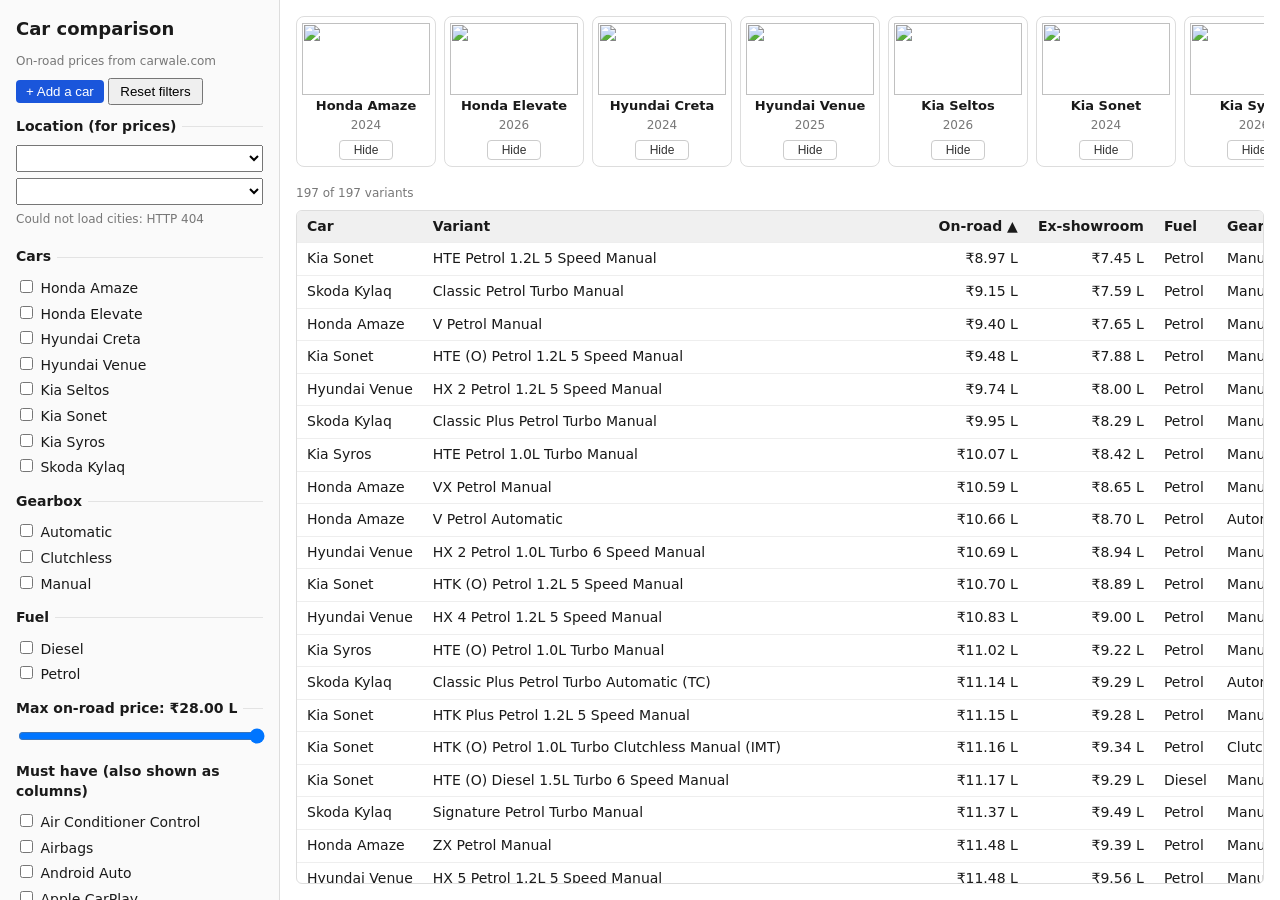
==== web/index.html @ f3005696 "Add browser-storage frontend, stateless server, and Docker/Cloudflare Tunnel deployment - web/: sing" ====
<!doctype html>
<html lang="en">
<head>
<meta charset="utf-8">
<meta name="viewport" content="width=device-width, initial-scale=1">
<title>Car comparison</title>
<link rel="stylesheet" href="style.css">
</head>
<body>
<aside id="filters">
  <h1>Car comparison</h1>
  <p class="muted">On-road prices from carwale.com</p>
  <button id="add-car" type="button" class="primary">+ Add a car</button>
  <button id="reset" type="button">Reset filters</button>
  <fieldset>
    <legend>Location (for prices)</legend>
    <select id="f-state"></select>
    <select id="f-city"></select>
    <div id="loc-status" class="muted"></div>
  </fieldset>
  <fieldset><legend>Cars</legend><div id="f-car"></div></fieldset>
  <fieldset><legend>Gearbox</legend><div id="f-gearbox"></div></fieldset>
  <fieldset><legend>Fuel</legend><div id="f-fuel"></div></fieldset>
  <fieldset>
    <legend>Max on-road price: <span id="price-label"></span></legend>
    <input type="range" id="f-price">
  </fieldset>
  <fieldset><legend>Must have (also shown as columns)</legend><div id="f-feature"></div></fieldset>
  <fieldset>
    <legend>Your data</legend>
    <p class="muted">Saved only in this browser. Nothing is stored on the server.</p>
    <button id="export" type="button">Export</button>
    <button id="import" type="button">Import</button>
    <button id="clear" type="button">Clear</button>
    <input type="file" id="import-file" accept="application/json" hidden>
  </fieldset>
</aside>
<main>
  <div id="cars" aria-label="Cars"></div>
  <div id="count" class="muted"></div>
  <div class="table-wrap"><table id="table"></table></div>
</main>
<dialog id="add-dialog">
  <form method="dialog" class="dlg-head"><strong>Add a car</strong><button>Close</button></form>
  <input id="q" type="search" placeholder="Search e.g. Hyundai Exter, Tata Nexon" autocomplete="off">
  <div id="results" class="muted">Type at least 2 characters.</div>
</dialog>
<script src="app.js"></script>
</body>
</html>
---- web/style.css ----
* { box-sizing: border-box; }
body { margin: 0; display: flex; height: 100vh; font: 14px/1.4 system-ui, sans-serif; color: #1a1a1a; }
#filters { width: 280px; flex: none; overflow-y: auto; padding: 16px; border-right: 1px solid #ddd; background: #fafafa; }
main { flex: 1; min-width: 0; display: flex; flex-direction: column; padding: 16px; }
h1 { font-size: 18px; margin: 0 0 2px; }
.muted { color: #777; font-size: 12px; margin-bottom: 8px; }
fieldset { border: 0; border-top: 1px solid #e3e3e3; margin: 12px 0 0; padding: 8px 0 0; }
legend { font-weight: 600; padding: 0 6px 0 0; }
label { display: block; padding: 2px 0; cursor: pointer; }
input[type=range] { width: 100%; }
button { cursor: pointer; padding: 4px 10px; }
.table-wrap { flex: 1; overflow: auto; border: 1px solid #ddd; border-radius: 6px; }
table { border-collapse: collapse; width: 100%; }
th, td { padding: 6px 10px; text-align: left; white-space: nowrap; border-bottom: 1px solid #eee; }
th { position: sticky; top: 0; background: #f0f0f0; cursor: pointer; user-select: none; z-index: 1; }
tbody tr:hover { background: #f6f9ff; }
td.num { text-align: right; font-variant-numeric: tabular-nums; }
td.yes { color: #1a7f37; font-weight: 600; }
td.no { color: #bbb; }
button.primary { background: #1a56db; color: #fff; border: 0; border-radius: 4px; }
button:disabled { opacity: .5; cursor: default; }
dialog { width: 460px; max-width: 95vw; border: 1px solid #ccc; border-radius: 8px; padding: 16px; }
.dlg-head { display: flex; justify-content: space-between; align-items: center; margin-bottom: 8px; }
#q { width: 100%; padding: 6px 8px; font-size: 14px; }
#results { max-height: 50vh; overflow-y: auto; margin-top: 8px; }
.res { display: flex; justify-content: space-between; align-items: center; gap: 8px; padding: 6px 0; border-bottom: 1px solid #eee; color: #1a1a1a; font-size: 14px; }
.res small { color: #777; display: block; }
#cars { display: flex; gap: 8px; overflow-x: auto; padding-bottom: 10px; margin-bottom: 8px; }
.car { flex: none; width: 140px; display: flex; flex-direction: column; align-items: center; gap: 2px; padding: 6px; background: #fff; border: 1px solid #ddd; border-radius: 8px; text-align: center; }
.car.on { border-color: #1a56db; box-shadow: 0 0 0 1px #1a56db; }
.car img, .noimg { width: 128px; height: 72px; object-fit: contain; }
.car-name { font-weight: 600; font-size: 13px; }
.car-year { color: #777; font-size: 12px; }
select { width: 100%; padding: 4px; margin-bottom: 6px; font-size: 13px; }
.car { cursor: pointer; }
.car-x { margin-top: 4px; padding: 2px 14px; font-size: 12px; background: #fff; border: 1px solid #ccc; border-radius: 4px; color: #333; }
.car-x:hover { background: #f3f3f3; }
.car.hidden { cursor: default; }
.car.hidden img, .car.hidden .car-name, .car.hidden .car-year { opacity: .35; filter: grayscale(1); }
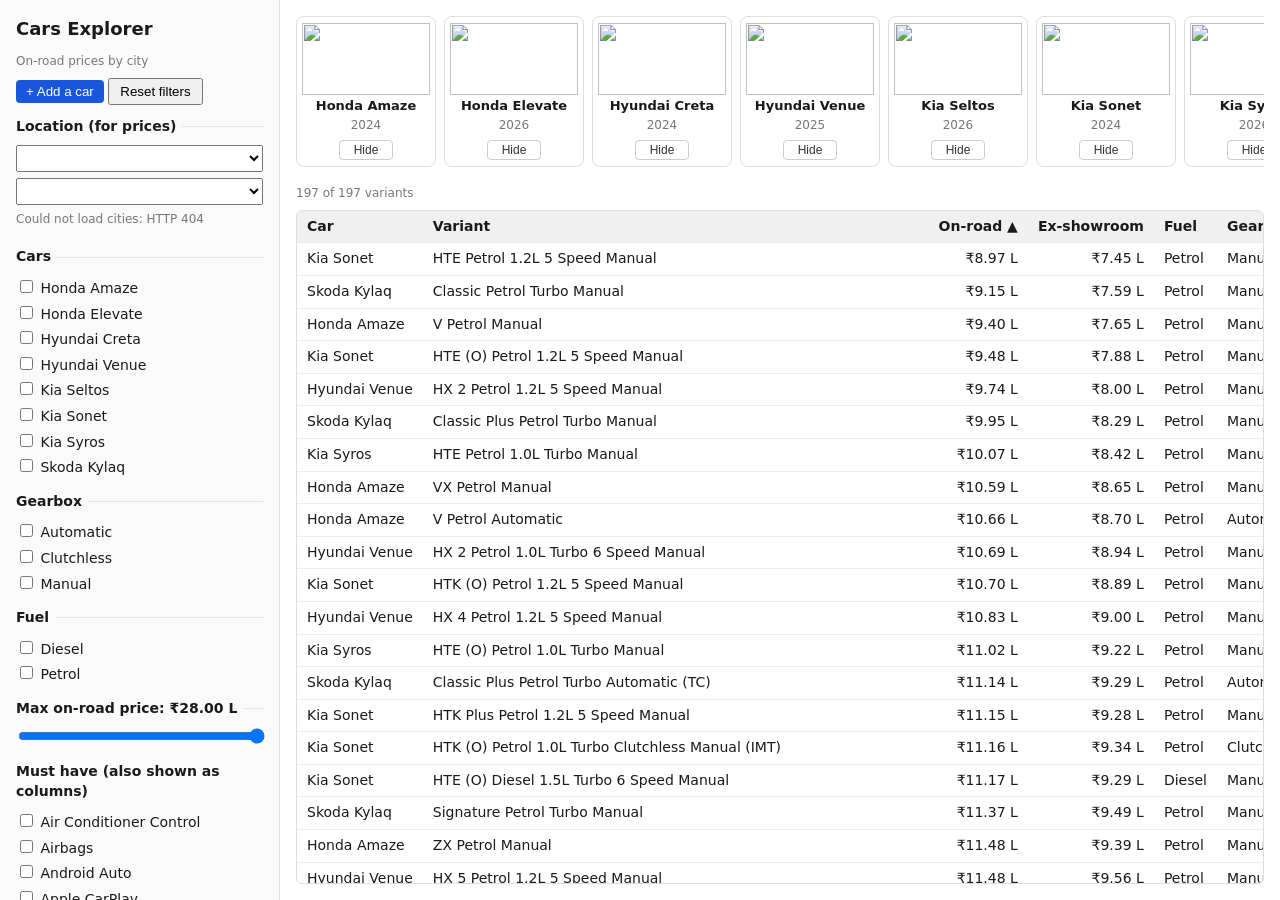
==== commit b885d967: "Rename project text and container to cars-explorer Co-Authored-By: Claude Sonnet 5.5 <noreply@anthro" ====
--- a/web/index.html
+++ b/web/index.html
@@ -3,13 +3,13 @@
 <head>
 <meta charset="utf-8">
 <meta name="viewport" content="width=device-width, initial-scale=1">
-<title>Car comparison</title>
+<title>Cars Explorer</title>
 <link rel="stylesheet" href="style.css">
 </head>
 <body>
 <aside id="filters">
-  <h1>Car comparison</h1>
-  <p class="muted">On-road prices from carwale.com</p>
+  <h1>Cars Explorer</h1>
+  <p class="muted">On-road prices by city</p>
   <button id="add-car" type="button" class="primary">+ Add a car</button>
   <button id="reset" type="button">Reset filters</button>
   <fieldset>
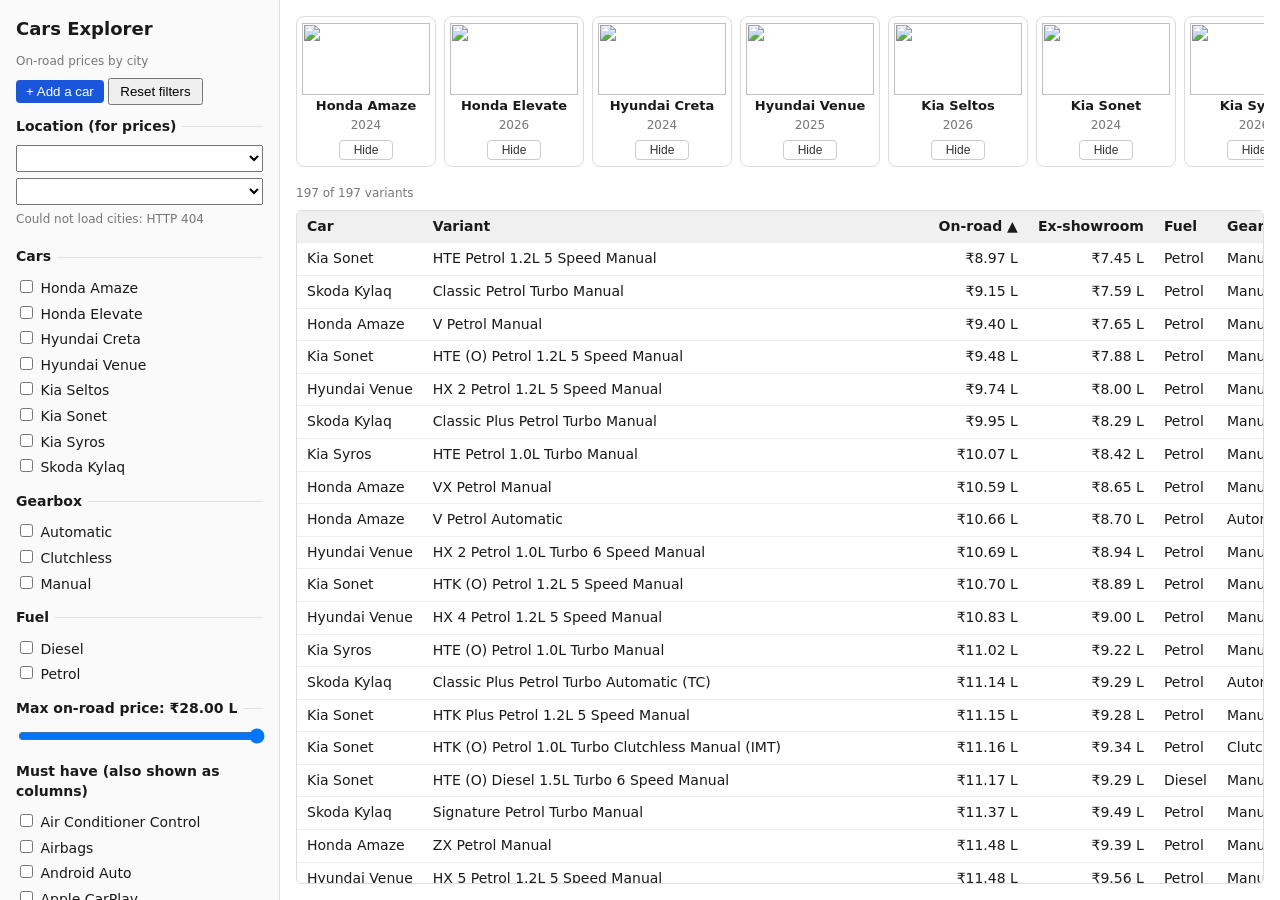
==== commit 5b895083: "Add car detail page opened from the car thumbnails - car.html/car.js: all variants of one car as col" ====
--- a/web/index.html
+++ b/web/index.html
@@ -45,6 +45,7 @@
   <input id="q" type="search" placeholder="Search e.g. Hyundai Exter, Tata Nexon" autocomplete="off">
   <div id="results" class="muted">Type at least 2 characters.</div>
 </dialog>
+<script src="storage.js"></script>
 <script src="app.js"></script>
 </body>
 </html>
--- a/web/style.css
+++ b/web/style.css
@@ -32,8 +32,21 @@
 .car-name { font-weight: 600; font-size: 13px; }
 .car-year { color: #777; font-size: 12px; }
 select { width: 100%; padding: 4px; margin-bottom: 6px; font-size: 13px; }
-.car { cursor: pointer; }
+.car { cursor: default; }
 .car-x { margin-top: 4px; padding: 2px 14px; font-size: 12px; background: #fff; border: 1px solid #ccc; border-radius: 4px; color: #333; }
 .car-x:hover { background: #f3f3f3; }
 .car.hidden { cursor: default; }
 .car.hidden img, .car.hidden .car-name, .car.hidden .car-year { opacity: .35; filter: grayscale(1); }
+.car-link { display: flex; flex-direction: column; align-items: center; gap: 2px; color: inherit; text-decoration: none; }
+.car-link:hover .car-name { text-decoration: underline; }
+.back { display: inline-block; margin-bottom: 10px; color: #1a56db; text-decoration: none; font-size: 13px; }
+#hero { display: flex; gap: 16px; align-items: center; margin-bottom: 10px; }
+#hero img { width: 180px; height: 101px; object-fit: contain; }
+#hero h2 { margin: 0 0 4px; font-size: 20px; }
+table.detail th.rowh { position: sticky; left: 0; background: #fafafa; z-index: 1; text-align: left; min-width: 220px; font-weight: 500; cursor: default; }
+table.detail thead th { top: 0; z-index: 2; cursor: default; white-space: normal; min-width: 150px; max-width: 190px; vertical-align: bottom; }
+table.detail thead th.corner { left: 0; z-index: 3; }
+table.detail tr.sect th { position: static; background: #e8eefc; color: #1a3a8a; cursor: default; }
+table.detail td { text-align: left; }
+table.detail td.num { text-align: left; font-weight: 600; }
+table.detail th.rowh { top: auto; }
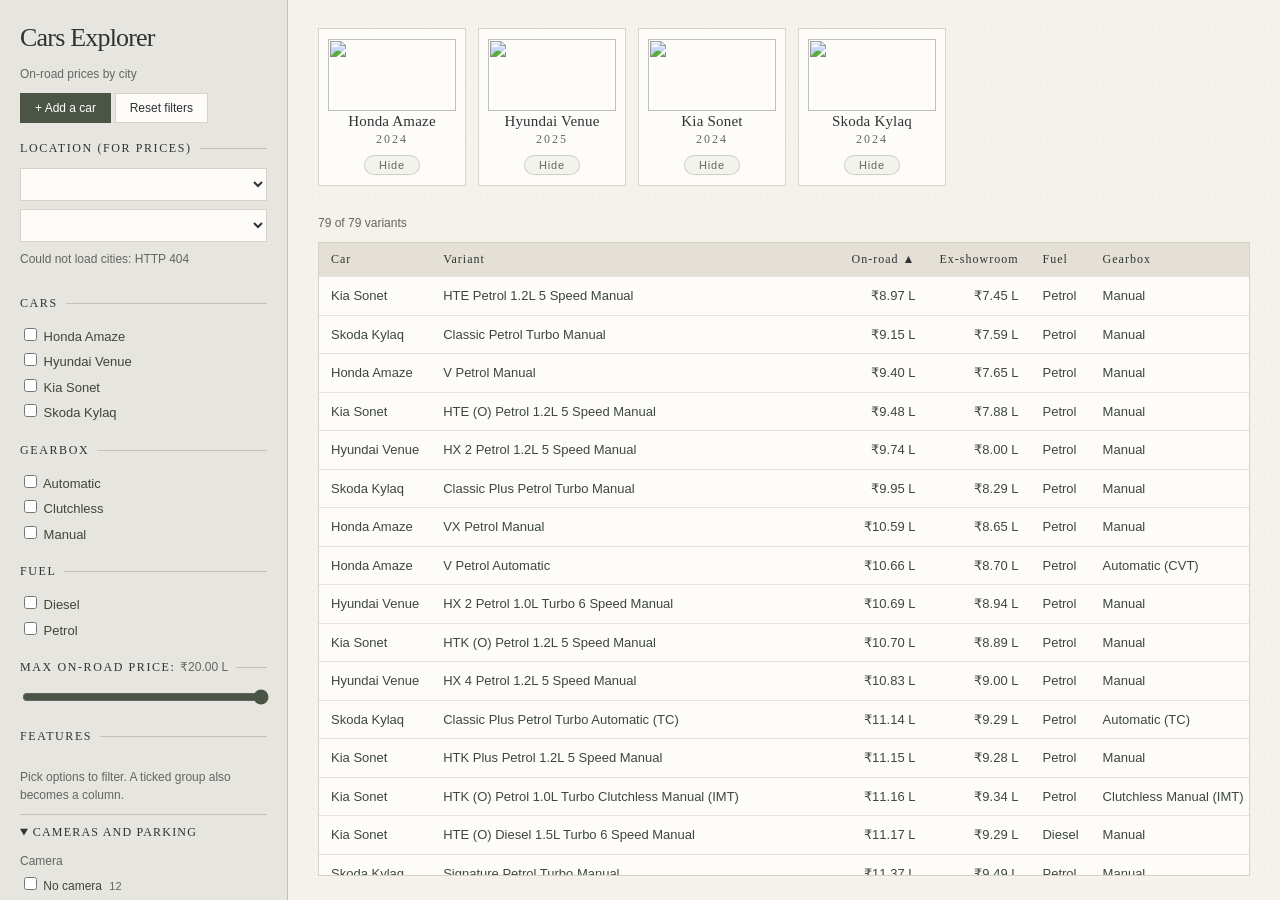
==== commit 773f605f: "Add feature filters with brochure data, fix variants list, add deploy script - Feature filters on bo" ====
--- a/web/index.html
+++ b/web/index.html
@@ -25,6 +25,7 @@
     <legend>Max on-road price: <span id="price-label"></span></legend>
     <input type="range" id="f-price">
   </fieldset>
+  <fieldset><legend>Features</legend><p class="muted">Pick options to filter. A ticked group also becomes a column.</p><div id="f-facets"></div></fieldset>
   <fieldset><legend>Must have (also shown as columns)</legend><div id="f-feature"></div></fieldset>
   <fieldset>
     <legend>Your data</legend>
@@ -46,6 +47,7 @@
   <div id="results" class="muted">Type at least 2 characters.</div>
 </dialog>
 <script src="storage.js"></script>
+<script src="features.js"></script>
 <script src="app.js"></script>
 </body>
 </html>
--- a/web/style.css
+++ b/web/style.css
@@ -1,52 +1,124 @@
+/* Look and feel adapted from aestudio.studio-DESIGN.md (warm parchment palette, Georgia + system sans,
+   sharp corners, pill secondary buttons, warm shadows, subtle hover nudges). */
+:root {
+  --paper: #F4F2EB;       /* primary surface */
+  --paper-hi: #FDFCF9;    /* raised surface: inputs, buttons, table body */
+  --canvas: #E7E5DF;      /* sidebar */
+  --neutral: #D6D1C5;     /* decorative neutral; blended with paper for tints */
+  --ink: #2D3435;
+  --body: #3D473D;
+  --muted: #626761;
+  --faint: #72746B;
+  --link: #4B5545;
+  --accent: #46565A;
+  --hairline: rgba(117, 100, 73, .28);     /* #756449 at low opacity */
+  --hairline-soft: rgba(117, 100, 73, .16);
+  --rust: rgb(155, 85, 87);
+  --tint-1: color-mix(in srgb, var(--neutral) 30%, var(--paper));  /* opaque tints derived from the palette */
+  --tint-2: color-mix(in srgb, var(--neutral) 55%, var(--paper));
+  --tint-3: color-mix(in srgb, var(--neutral) 80%, var(--paper));
+  --shadow-sm: rgba(51, 37, 14, .125) 0 3px 10px 0;
+  --shadow-lg: rgba(71, 58, 37, .094) 0 12px 28px 0;
+  --serif: Georgia, "Times New Roman", serif;
+  --sans: -apple-system, BlinkMacSystemFont, "Segoe UI", Roboto, sans-serif;
+}
 * { box-sizing: border-box; }
-body { margin: 0; display: flex; height: 100vh; font: 14px/1.4 system-ui, sans-serif; color: #1a1a1a; }
-#filters { width: 280px; flex: none; overflow-y: auto; padding: 16px; border-right: 1px solid #ddd; background: #fafafa; }
-main { flex: 1; min-width: 0; display: flex; flex-direction: column; padding: 16px; }
-h1 { font-size: 18px; margin: 0 0 2px; }
-.muted { color: #777; font-size: 12px; margin-bottom: 8px; }
-fieldset { border: 0; border-top: 1px solid #e3e3e3; margin: 12px 0 0; padding: 8px 0 0; }
-legend { font-weight: 600; padding: 0 6px 0 0; }
+body { margin: 0; display: flex; height: 100vh; font: 13px/1.5 var(--sans); color: var(--body); background: var(--paper); }
+#filters { width: 288px; flex: none; overflow-y: auto; padding: 24px 20px; border-right: 1px solid var(--hairline); background: var(--canvas); }
+main {
+  flex: 1; min-width: 0; display: flex; flex-direction: column; padding: 24px 30px;
+  background: radial-gradient(circle, rgba(45, 52, 53, .043) .55px, rgba(0, 0, 0, 0) .8px) 0 0 / 7px 7px, var(--paper);
+}
+h1 { font: 400 26px/1.1 var(--serif); letter-spacing: -.8px; margin: 0 0 4px; color: var(--ink); }
+.muted { color: var(--muted); font-size: 12px; margin-bottom: 10px; }
+fieldset { border: 0; border-top: 1px solid var(--hairline); margin: 18px 0 0; padding: 12px 0 0; }
+legend { font: 400 12px var(--serif); letter-spacing: 1.6px; text-transform: uppercase; color: var(--ink); padding: 0 8px 0 0; }
 label { display: block; padding: 2px 0; cursor: pointer; }
 input[type=range] { width: 100%; }
-button { cursor: pointer; padding: 4px 10px; }
-.table-wrap { flex: 1; overflow: auto; border: 1px solid #ddd; border-radius: 6px; }
+input, select, button { accent-color: var(--link); }
+
+/* buttons: primary is a sharp cream block; secondary controls are small pills */
+button { font: 400 12px var(--sans); cursor: pointer; color: var(--ink); background: var(--paper-hi); border: 1px solid var(--hairline); border-radius: 0; padding: 7px 14px; transition: transform .15s, background .15s, box-shadow .15s; }
+button:hover { background: var(--tint-1); transform: translateY(-2px); box-shadow: var(--shadow-sm); }
+button:active { transform: none; }
+button.primary { background: var(--link); color: #fff; border-color: var(--link); }
+button.primary:hover { background: var(--ink); border-color: var(--ink); }
+button:disabled { opacity: .3; cursor: default; transform: none; box-shadow: none; }
+button:focus-visible { outline: 2px solid rgb(178, 82, 60); outline-offset: 1px; }
+select, input[type=search] { font: 400 13px var(--sans); color: var(--ink); background: var(--paper-hi); border: 1px solid var(--hairline); border-radius: 0; padding: 7px 8px; }
+select:focus-visible, input[type=search]:focus-visible { outline: 3px solid var(--rust); outline-offset: 0; }
+select { width: 100%; margin-bottom: 8px; }
+a { color: var(--link); text-decoration: underline; text-underline-offset: 3px; text-decoration-thickness: 1px; display: inline-block; transition: transform .15s, color .15s; }
+a:hover { color: var(--rust); transform: translate(2px, -2px); }
+
+/* list table */
+.table-wrap { flex: 1; overflow: auto; border: 1px solid var(--hairline); background: var(--paper-hi); }
 table { border-collapse: collapse; width: 100%; }
-th, td { padding: 6px 10px; text-align: left; white-space: nowrap; border-bottom: 1px solid #eee; }
-th { position: sticky; top: 0; background: #f0f0f0; cursor: pointer; user-select: none; z-index: 1; }
-tbody tr:hover { background: #f6f9ff; }
+th, td { padding: 9px 12px; text-align: left; white-space: nowrap; border-bottom: 1px solid var(--hairline-soft); }
+th { position: sticky; top: 0; z-index: 1; background: var(--tint-2); cursor: pointer; user-select: none; font: 400 12px var(--serif); letter-spacing: 1px; color: var(--ink); }
+tbody tr:hover { background: var(--tint-1); }
 td.num { text-align: right; font-variant-numeric: tabular-nums; }
-td.yes { color: #1a7f37; font-weight: 600; }
-td.no { color: #bbb; }
-button.primary { background: #1a56db; color: #fff; border: 0; border-radius: 4px; }
-button:disabled { opacity: .5; cursor: default; }
-dialog { width: 460px; max-width: 95vw; border: 1px solid #ccc; border-radius: 8px; padding: 16px; }
-.dlg-head { display: flex; justify-content: space-between; align-items: center; margin-bottom: 8px; }
-#q { width: 100%; padding: 6px 8px; font-size: 14px; }
-#results { max-height: 50vh; overflow-y: auto; margin-top: 8px; }
-.res { display: flex; justify-content: space-between; align-items: center; gap: 8px; padding: 6px 0; border-bottom: 1px solid #eee; color: #1a1a1a; font-size: 14px; }
-.res small { color: #777; display: block; }
-#cars { display: flex; gap: 8px; overflow-x: auto; padding-bottom: 10px; margin-bottom: 8px; }
-.car { flex: none; width: 140px; display: flex; flex-direction: column; align-items: center; gap: 2px; padding: 6px; background: #fff; border: 1px solid #ddd; border-radius: 8px; text-align: center; }
-.car.on { border-color: #1a56db; box-shadow: 0 0 0 1px #1a56db; }
+td.yes { color: var(--link); font-weight: 600; }
+td.no { color: var(--faint); opacity: .7; }
+
+/* add-a-car dialog */
+dialog { width: 480px; max-width: 95vw; border: 1px solid var(--hairline); border-radius: 0; padding: 22px; background: var(--paper); color: var(--body); box-shadow: var(--shadow-lg); }
+dialog::backdrop { background: rgba(45, 52, 53, .35); }
+.dlg-head { display: flex; justify-content: space-between; align-items: center; margin: 0 0 12px; }
+.dlg-head strong { font: 400 20px var(--serif); letter-spacing: -.3px; color: var(--ink); }
+#q { width: 100%; }
+#results { max-height: 50vh; overflow-y: auto; margin-top: 10px; }
+.res { display: flex; justify-content: space-between; align-items: center; gap: 8px; padding: 9px 0; border-bottom: 1px solid var(--hairline-soft); color: var(--ink); font-size: 14px; }
+.res small { color: var(--muted); display: block; font-size: 12px; }
+
+/* car strip */
+#cars { display: flex; gap: 12px; overflow-x: auto; padding: 4px 4px 16px; margin: 0 -4px 12px; }
+.car { flex: none; width: 148px; display: flex; flex-direction: column; align-items: center; gap: 2px; padding: 10px 8px 10px; background: var(--paper-hi); border: 1px solid var(--hairline); border-radius: 0; text-align: center; transition: transform .15s, box-shadow .15s; }
+.car:hover { transform: translateY(-2px); box-shadow: var(--shadow-sm); }
+.car.on { border-color: var(--ink); box-shadow: 0 0 0 1px var(--ink); }
 .car img, .noimg { width: 128px; height: 72px; object-fit: contain; }
-.car-name { font-weight: 600; font-size: 13px; }
-.car-year { color: #777; font-size: 12px; }
-select { width: 100%; padding: 4px; margin-bottom: 6px; font-size: 13px; }
-.car { cursor: default; }
-.car-x { margin-top: 4px; padding: 2px 14px; font-size: 12px; background: #fff; border: 1px solid #ccc; border-radius: 4px; color: #333; }
-.car-x:hover { background: #f3f3f3; }
-.car.hidden { cursor: default; }
+.car-link { display: flex; flex-direction: column; align-items: center; gap: 2px; color: inherit; text-decoration: none; transform: none !important; }
+.car-link:hover { color: inherit; }
+.car-link:hover .car-name { text-decoration: underline; text-underline-offset: 3px; }
+.car-name { font: 400 15px var(--serif); letter-spacing: .2px; color: var(--ink); }
+.car-year { color: var(--muted); font: 400 12px var(--serif); letter-spacing: 2px; }
+.car-x { margin-top: 6px; padding: 3px 14px; font-size: 11px; letter-spacing: .8px; color: var(--muted); background: rgba(244, 242, 235, .93); border: 1px solid rgba(140, 147, 138, .35); border-radius: 9999px; box-shadow: rgba(68, 53, 34, .024) 0 1px 2px 0; }
 .car.hidden img, .car.hidden .car-name, .car.hidden .car-year { opacity: .35; filter: grayscale(1); }
-.car-link { display: flex; flex-direction: column; align-items: center; gap: 2px; color: inherit; text-decoration: none; }
-.car-link:hover .car-name { text-decoration: underline; }
-.back { display: inline-block; margin-bottom: 10px; color: #1a56db; text-decoration: none; font-size: 13px; }
-#hero { display: flex; gap: 16px; align-items: center; margin-bottom: 10px; }
-#hero img { width: 180px; height: 101px; object-fit: contain; }
-#hero h2 { margin: 0 0 4px; font-size: 20px; }
-table.detail th.rowh { position: sticky; left: 0; background: #fafafa; z-index: 1; text-align: left; min-width: 220px; font-weight: 500; cursor: default; }
-table.detail thead th { top: 0; z-index: 2; cursor: default; white-space: normal; min-width: 150px; max-width: 190px; vertical-align: bottom; }
-table.detail thead th.corner { left: 0; z-index: 3; }
-table.detail tr.sect th { position: static; background: #e8eefc; color: #1a3a8a; cursor: default; }
-table.detail td { text-align: left; }
-table.detail td.num { text-align: left; font-weight: 600; }
-table.detail th.rowh { top: auto; }
+
+/* car detail page */
+.back { margin-bottom: 14px; font-size: 12px; letter-spacing: .5px; text-decoration: none; }
+#hero { display: flex; gap: 24px; align-items: center; margin-bottom: 16px; }
+#hero img { width: 200px; height: 112px; object-fit: contain; }
+#hero h2 { margin: 0 0 6px; font: 400 40px/1 var(--serif); letter-spacing: -1.6px; color: var(--ink); }
+#hero h2 .muted { font: 400 14px var(--serif); letter-spacing: 3px; margin-left: 8px; }
+table.detail { border-collapse: separate; border-spacing: 0; }
+table.detail th, table.detail td { position: static; top: auto; border-bottom: 1px solid var(--hairline-soft); background: var(--paper-hi); cursor: default; }
+table.detail thead { position: sticky; top: 0; z-index: 3; }
+table.detail th.rowh { position: sticky; left: 0; z-index: 1; background: var(--tint-1); text-align: left; min-width: 220px; font: 400 13px var(--sans); letter-spacing: 0; color: var(--ink); border-right: 1px solid var(--hairline); }
+table.detail thead th.rowh { z-index: 4; font: 400 12px var(--serif); letter-spacing: 1px; }
+table.detail tr.last th, table.detail tr.last td { border-bottom: 2px solid var(--hairline); }
+table.detail td.num { text-align: left; font-weight: 600; color: var(--ink); }
+table.detail td.c0 { background: var(--paper-hi); }
+table.detail td.c1 { background: var(--tint-1); }
+table.detail th.vh { white-space: normal; min-width: 150px; max-width: 190px; vertical-align: bottom; font: 400 13px/1.3 var(--serif); letter-spacing: .2px; }
+table.detail th.vh.c0 { background: var(--tint-2); }
+table.detail th.vh.c1 { background: var(--tint-3); }
+table.detail tr.sect th { position: static; background: var(--neutral); color: var(--ink); text-align: left; font: 400 12px var(--serif); letter-spacing: 2.4px; text-transform: uppercase; }
+table.detail tbody tr:hover td { filter: brightness(.975); }
+table.detail th.vh.col, table.detail td.col { min-width: 38px; max-width: 38px; width: 38px; padding-left: 0; padding-right: 0; overflow: hidden; }
+table.detail th.vh.col .vh-name { writing-mode: vertical-rl; transform: rotate(180deg); max-height: 100px; margin: 6px auto 0; overflow: hidden; text-overflow: ellipsis; }
+table.detail th.vh.col .vh-tools { justify-content: center; }
+table.detail th.vh.col [data-act=hide] { display: none; }
+.vh-tools { display: flex; justify-content: flex-end; gap: 3px; margin-bottom: 6px; }
+.vh-tools button { padding: 0 6px; font-size: 10px; line-height: 16px; background: rgba(244, 242, 235, .93); border: 1px solid rgba(140, 147, 138, .4); border-radius: 9999px; color: var(--muted); box-shadow: rgba(68, 53, 34, .024) 0 1px 2px 0; }
+#f-variants { margin-top: 10px; font-size: 12px; } /* no inner scroll box: the whole sidebar scrolls, so no variant is ever hidden from view */
+.var-actions { display: flex; gap: 6px; flex-wrap: wrap; }
+#price-label { text-transform: none; letter-spacing: 0; font-family: var(--sans); color: var(--muted); }
+
+/* feature filter groups (list page + car page) */
+#f-facets { margin-top: 6px; }
+.fgroup { border-top: 1px solid var(--hairline); padding: 6px 0; }
+.fgroup > summary { font: 400 12px var(--serif); letter-spacing: 1.2px; text-transform: uppercase; cursor: pointer; padding: 4px 0; color: var(--ink); }
+.facet { margin: 8px 0 10px; font-size: 12px; }
+.facet-name { color: var(--muted); margin-bottom: 2px; }
+.facet .n { color: var(--muted); font-size: 11px; margin-left: 4px; }
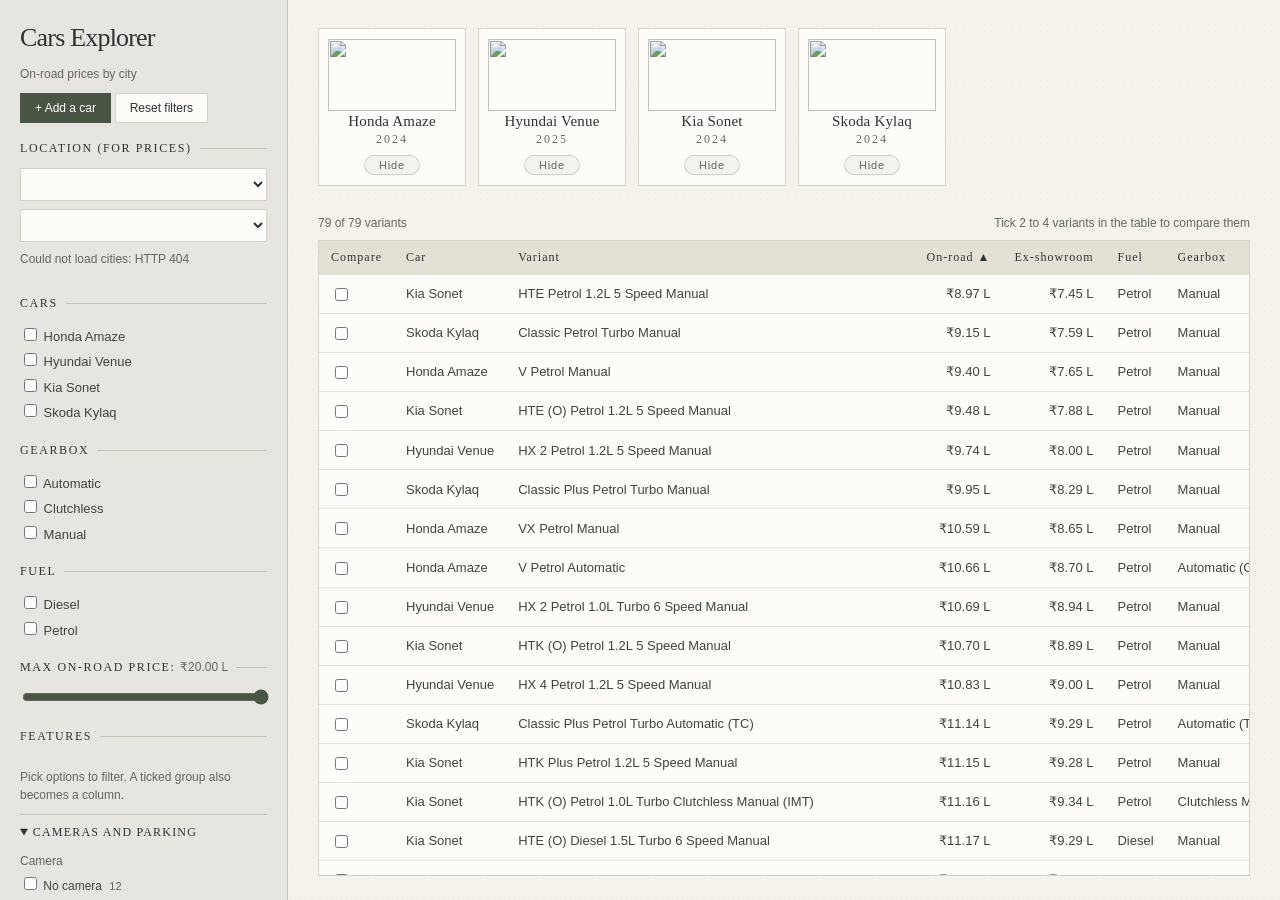
==== commit 891f4d85: "Compare 2-4 variants in a modal; fix CarWale data parsing - List page: tick 2 to 4 variants (any car" ====
--- a/web/index.html
+++ b/web/index.html
@@ -38,9 +38,13 @@
 </aside>
 <main>
   <div id="cars" aria-label="Cars"></div>
-  <div id="count" class="muted"></div>
+  <div class="toolbar"><div id="count" class="muted"></div><div id="cmp-bar" aria-label="Compare variants"></div></div>
   <div class="table-wrap"><table id="table"></table></div>
 </main>
+<dialog id="cmp-dialog">
+  <form method="dialog" class="dlg-head"><strong>Compare variants</strong><button>Close</button></form>
+  <div id="cmp-body"></div>
+</dialog>
 <dialog id="add-dialog">
   <form method="dialog" class="dlg-head"><strong>Add a car</strong><button>Close</button></form>
   <input id="q" type="search" placeholder="Search e.g. Hyundai Exter, Tata Nexon" autocomplete="off">
@@ -48,6 +52,7 @@
 </dialog>
 <script src="storage.js"></script>
 <script src="features.js"></script>
+<script src="compare.js"></script>
 <script src="app.js"></script>
 </body>
 </html>
--- a/web/style.css
+++ b/web/style.css
@@ -122,3 +122,42 @@
 .facet { margin: 8px 0 10px; font-size: 12px; }
 .facet-name { color: var(--muted); margin-bottom: 2px; }
 .facet .n { color: var(--muted); font-size: 11px; margin-left: 4px; }
+
+/* compare 2-4 variants: tick column, bar above the table, modal */
+th[data-k="_cmp"] { cursor: default; }
+td.cmp-cell { white-space: nowrap; }
+td.cmp-cell input { vertical-align: middle; }
+tbody tr.sel, tbody tr.sel:hover { background: var(--tint-2); }
+.cmp-tag { display: inline-grid; place-items: center; width: 18px; height: 18px; font: 400 11px var(--serif); background: var(--ink); color: var(--paper-hi); vertical-align: middle; flex: none; }
+td.cmp-cell .cmp-tag { margin-left: 5px; }
+.toolbar { display: flex; align-items: center; justify-content: space-between; gap: 6px 16px; flex-wrap: wrap; margin-bottom: 8px; }
+.toolbar .muted { margin-bottom: 0; }
+#cmp-bar { display: flex; align-items: center; justify-content: flex-end; gap: 6px 8px; flex-wrap: wrap; }
+#cmp-bar .muted { margin: 0; }
+.cmp-chip { display: inline-flex; align-items: center; gap: 6px; max-width: 250px; padding: 3px 4px 3px 5px; background: var(--paper-hi); border: 1px solid var(--hairline); font-size: 12px; color: var(--ink); }
+.cmp-chip-name { overflow: hidden; text-overflow: ellipsis; white-space: nowrap; }
+.cmp-chip button { padding: 0 6px; border: 0; background: none; color: var(--muted); font-size: 10px; line-height: 18px; box-shadow: none; }
+.cmp-chip button:hover { transform: none; box-shadow: none; color: var(--rust); background: none; }
+
+#cmp-dialog { width: min(1240px, 96vw); max-width: none; max-height: 92vh; padding: 18px 20px; }
+#cmp-dialog[open] { display: flex; flex-direction: column; }
+#cmp-body { min-height: 0; display: flex; flex-direction: column; }
+.cmp-note { margin: 0 0 10px; font-size: 13px; color: var(--ink); }
+.cmp-scroll { overflow: auto; max-height: calc(92vh - 150px); border: 1px solid var(--hairline); background: var(--paper-hi); }
+table.cmp-table { border-collapse: separate; border-spacing: 0; width: 100%; }
+.cmp-table th, .cmp-table td { position: static; cursor: default; white-space: normal; vertical-align: top; text-align: left; padding: 8px 12px; background: var(--paper-hi); border-bottom: 1px solid var(--hairline-soft); font: 400 13px var(--sans); letter-spacing: 0; color: var(--ink); }
+.cmp-table tbody tr:hover td, .cmp-table tbody tr:hover th { filter: brightness(.975); }
+.cmp-table tbody td:nth-child(even) { background: var(--tint-1); }          /* alternate columns, as on the car page */
+.cmp-table td.neg, .cmp-table td .muted { color: var(--faint); }
+.cmp-table td .muted { margin: 0; font-size: inherit; }
+.cmp-table thead th { position: sticky; top: 0; z-index: 3; background: var(--tint-2); min-width: 190px; vertical-align: bottom; border-bottom: 1px solid var(--hairline); }
+.cmp-table thead th:nth-child(odd) { background: var(--tint-3); }
+.cmp-table thead th.corner { left: 0; z-index: 4; min-width: 200px; font: 400 12px var(--serif); letter-spacing: 1px; background: var(--tint-2); }
+.cmp-table tbody th { position: sticky; left: 0; z-index: 1; width: 200px; min-width: 200px; background: var(--tint-1); color: var(--muted); border-right: 1px solid var(--hairline); }
+.cmp-table tr.sect th { position: static; background: var(--neutral); color: var(--ink); border-right: 0; font: 400 12px var(--serif); letter-spacing: 2px; text-transform: uppercase; }
+.cmp-table tr.price td { font-weight: 600; font-variant-numeric: tabular-nums; }
+.cmp-table tr.com td[colspan] { background: var(--paper-hi); }
+.cmp-head { display: flex; justify-content: space-between; align-items: center; margin-bottom: 6px; }
+.cmp-rm { padding: 0 7px; font-size: 10px; line-height: 18px; border-radius: 9999px; color: var(--muted); }
+.cmp-car { font: 400 15px var(--serif); color: var(--ink); }
+.cmp-var { font-size: 12px; color: var(--muted); }
